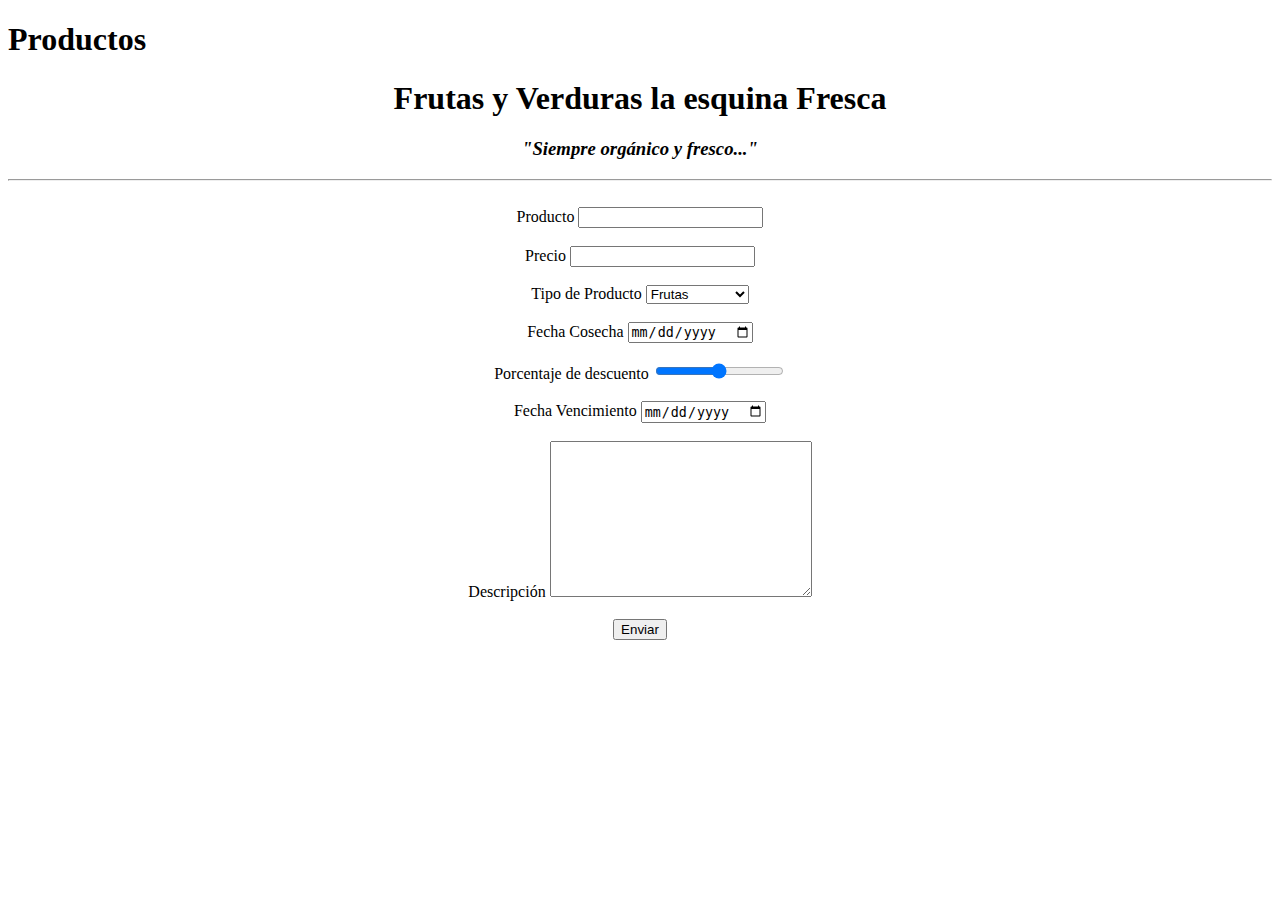
==== frutas-verduras/productos.html @ fd82103e "first commit" ====
<!DOCTYPE html>
<html lang="en">
<head>
    <meta charset="UTF-8">
    <meta http-equiv="X-UA-Compatible" content="IE=edge">
    <meta name="viewport" content="width=device-width, initial-scale=1.0">
    <title>Document</title>
</head>
<body>
    <h1>Productos</h1>
    <center>
        <h1>Frutas y Verduras la esquina Fresca</h1>
        <i><h3>"Siempre orgánico y fresco..."</h3></i>
        <hr>
        <br>
    
        <form action="">
            <label for="producto">Producto</label>
            <input type="text" name="producto" id="producto">
            <br>
            <br>
            <label for="precio">Precio</label>
            <input type="text" name="precio" id="precio">
            <br>
            <br>
            <label for="tipo">Tipo de Producto</label>
            <select name="tipo" id="tipo">
                <option disabled="0">Seleccionar...</option>
                <option value="1">Frutas</option>
                <option value="2">Verduras</option>
    
            </select>
            <br>
            <br>
            <label for="fecha">Fecha Cosecha</label>
            <input type="date" name="fecha" id="fecha">
            <br>
            <br>
            <label for="descuento">Porcentaje de descuento</label>
            <input type="range" name="descuento" id="descuento">
            <br>
            <br>
            <label for="fecha_vencimiento">Fecha Vencimiento</label>
            <input type="date" name="fecha_vencimiento" id="fecha_vencimiento">
            <br>
            <br>
    
            <label for="descripcion">Descripción</label>
            <textarea name="descripcion" id="descripcion" cols="30" rows="10"></textarea>
            <br>
            <br>
            <input type="button" value="Enviar">
        </form>
    
    
        </center>
    
</body>
</html>
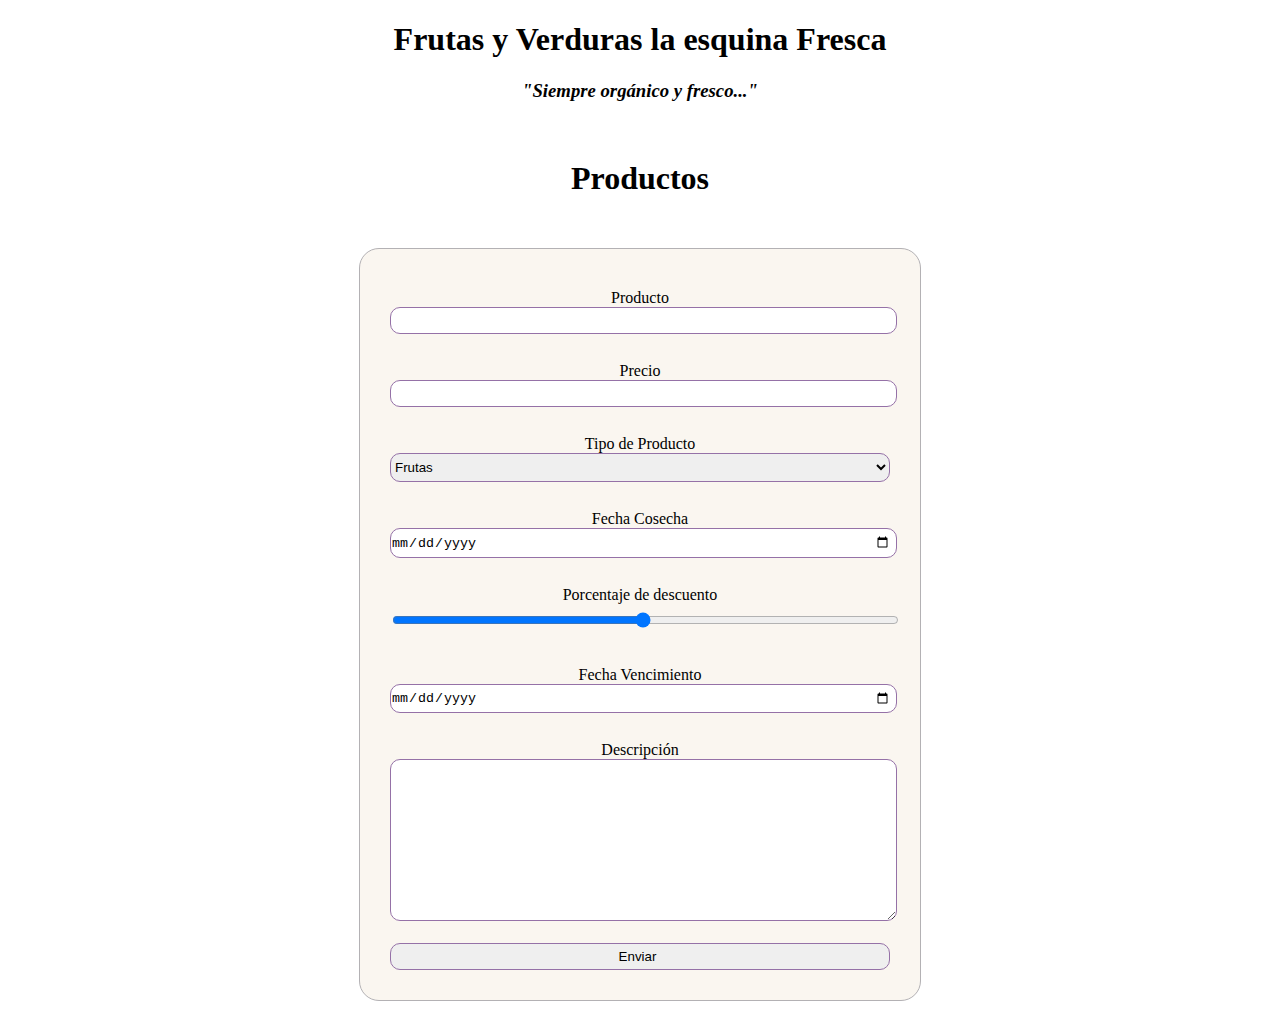
==== commit b26ff15b: "Estilos agregados" ====
--- a/frutas-verduras/productos.html
+++ b/frutas-verduras/productos.html
@@ -5,15 +5,24 @@
     <meta http-equiv="X-UA-Compatible" content="IE=edge">
     <meta name="viewport" content="width=device-width, initial-scale=1.0">
     <title>Document</title>
+    <link rel="stylesheet" href="./css/main.css">
+
+    <style>
+        
+    </style>
 </head>
 <body>
-    <h1>Productos</h1>
+    
     <center>
         <h1>Frutas y Verduras la esquina Fresca</h1>
         <i><h3>"Siempre orgánico y fresco..."</h3></i>
-        <hr>
         <br>
-    
+
+        <div class="container">
+            <h1>Productos</h1>
+        </div>
+        
+        <div class="formProductos">
         <form action="">
             <label for="producto">Producto</label>
             <input type="text" name="producto" id="producto">
@@ -52,7 +61,7 @@
             <input type="button" value="Enviar">
         </form>
     
-    
+    </div>
         </center>
     
 </body>
--- a/frutas-verduras/css/main.css
+++ b/frutas-verduras/css/main.css
@@ -0,0 +1,30 @@
+.container{
+
+    display: flex;
+    justify-content: center;
+
+}
+.formProductos{
+    display: block;
+    margin: 30px;
+    padding: 30px;
+    border: rgb(179, 177, 180) solid 1px;
+    background-color: rgba(241, 229, 213, 0.356);
+    border-radius: 20px ;
+    width: 500px;
+}
+
+label{
+    display: block;
+    margin-top: 10px;
+}
+
+input,select,textarea{
+    width: 100%;
+    padding: 5px 5px 5px 0px;
+    border-radius: 10px;
+    border: rgb(149, 113, 167) solid 1px;
+}
+input:hover{
+    border: rgba(146, 250, 10, 0.658) solid 1px;
+}